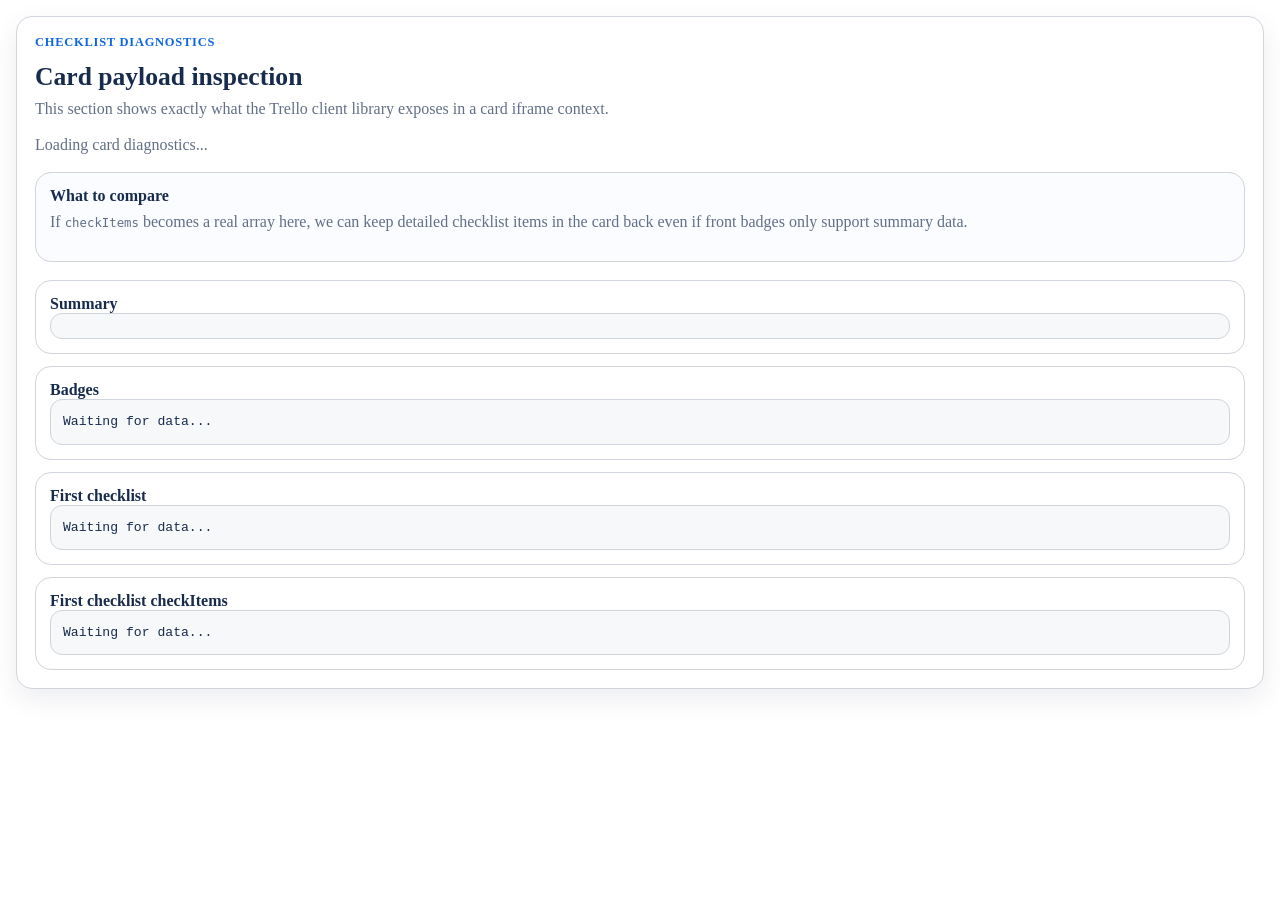
==== card-section.html @ 1b6725b1 "." ====
<!DOCTYPE html>
<html lang="en">
<head>
  <meta charset="UTF-8">
  <meta name="viewport" content="width=device-width, initial-scale=1.0">
  <title>Checklist Diagnostics</title>
  <link rel="stylesheet" href="https://p.trellocdn.com/power-up.css">
  <link rel="stylesheet" href="styles.css">
</head>
<body>
  <main id="content" class="powerup-shell">
    <section class="surface stack-lg">
      <header class="stack-sm">
        <p class="eyebrow">Checklist diagnostics</p>
        <h1>Card payload inspection</h1>
        <p class="quiet">This section shows exactly what the Trello client library exposes in a card iframe context.</p>
      </header>

      <p id="card-section-status" class="status-text" aria-live="polite">Loading card diagnostics...</p>

      <section class="callout stack-sm">
        <h2>What to compare</h2>
        <p class="quiet">If <code>checkItems</code> becomes a real array here, we can keep detailed checklist items in the card back even if front badges only support summary data.</p>
      </section>

      <section class="diagnostic-grid">
        <article class="nested-surface stack-sm">
          <h2>Summary</h2>
          <div id="card-section-summary" class="debug-block"></div>
        </article>

        <article class="nested-surface stack-sm">
          <h2>Badges</h2>
          <pre id="card-section-badges" class="debug-block">Waiting for data...</pre>
        </article>

        <article class="nested-surface stack-sm">
          <h2>First checklist</h2>
          <pre id="card-section-first-checklist" class="debug-block">Waiting for data...</pre>
        </article>

        <article class="nested-surface stack-sm">
          <h2>First checklist checkItems</h2>
          <pre id="card-section-check-items" class="debug-block">Waiting for data...</pre>
        </article>
      </section>
    </section>
  </main>

  <script src="https://p.trellocdn.com/power-up.min.js"></script>
  <script src="shared.js"></script>
  <script src="card-section.js"></script>
</body>
</html>
---- styles.css ----
:root {
  color-scheme: light dark;
  --page-bg: var(--ds-surface-raised, #ffffff);
  --page-panel: var(--ds-surface-overlay, #ffffff);
  --page-border: var(--ds-border, #d0d4db);
  --page-border-accent: var(--ds-border-accent-blue, #85b8ff);
  --page-text: var(--ds-text, #172b4d);
  --page-muted: var(--ds-text-subtle, #626f86);
  --page-accent: var(--ds-background-accent-blue-bolder, #0c66e4);
  --page-accent-soft: var(--ds-background-accent-blue-subtlest, #e9f2ff);
  --page-success: var(--ds-background-accent-green-bolder, #1f845a);
  --page-success-soft: var(--ds-background-accent-green-subtlest, #dcfff1);
  --page-warning: var(--ds-background-accent-yellow-subtler, #f5cd47);
  --page-warning-soft: var(--ds-background-accent-yellow-subtlest, #fff7d6);
  --page-danger: var(--ds-text-danger, #c9372c);
  --page-neutral-soft: var(--ds-background-neutral-subtle, #f7f8f9);
  --page-shadow: 0 10px 28px rgba(9, 30, 66, 0.08);
}

* {
  box-sizing: border-box;
}

body {
  margin: 0;
  color: var(--page-text);
  background: transparent;
}

body.connector-page {
  background:
    radial-gradient(circle at top right, rgba(12, 102, 228, 0.16), transparent 24%),
    linear-gradient(180deg, var(--page-neutral-soft), transparent 80%);
}

a {
  color: var(--page-accent);
}

code {
  font-size: 0.95em;
}

h1,
h2,
h3,
p,
ul,
ol {
  margin-top: 0;
}

h1 {
  margin-bottom: 8px;
  font-size: clamp(1.4rem, 2vw, 1.95rem);
}

h2 {
  margin-bottom: 0;
  font-size: 1rem;
}

h3 {
  margin-bottom: 0;
  font-size: 0.98rem;
}

.standalone-shell,
.powerup-shell {
  padding: 16px;
}

.standalone-shell {
  min-height: 100vh;
  display: grid;
  place-items: center;
}

.surface,
.nested-surface,
.summary-card,
.stat-card,
.callout {
  background: var(--page-panel);
  border: 1px solid var(--page-border);
  border-radius: 16px;
}

.surface {
  padding: 18px;
  box-shadow: var(--page-shadow);
}

.nested-surface,
.summary-card,
.callout {
  padding: 14px;
}

.nested-surface.is-complete,
.summary-card.is-complete {
  border-color: color-mix(in srgb, var(--page-success) 28%, var(--page-border));
}

.standalone-panel {
  width: min(720px, 100%);
}

.stack-xs > * + * {
  margin-top: 4px;
}

.stack-sm > * + * {
  margin-top: 8px;
}

.stack-md > * + * {
  margin-top: 12px;
}

.stack-lg > * + * {
  margin-top: 18px;
}

.eyebrow {
  color: var(--page-accent);
  font-size: 0.78rem;
  font-weight: 700;
  letter-spacing: 0.06em;
  text-transform: uppercase;
}

.quiet {
  color: var(--page-muted);
}

.setup-list {
  margin-bottom: 0;
  padding-left: 18px;
}

.section-heading {
  display: flex;
  align-items: center;
  justify-content: space-between;
  gap: 12px;
}

.wrap-heading {
  flex-wrap: wrap;
}

.button-row,
.compact-row {
  display: flex;
  flex-wrap: wrap;
  gap: 8px;
}

.grow {
  flex: 1 1 280px;
}

.form-grid,
.summary-toolbar {
  display: grid;
  gap: 12px;
}

.form-grid {
  grid-template-columns: repeat(auto-fit, minmax(220px, 1fr));
}

.summary-toolbar {
  grid-template-columns: minmax(0, 1fr) 220px;
  align-items: end;
}

.checkbox-row {
  display: flex;
  gap: 10px;
  align-items: flex-start;
}

.settings-grid {
  display: grid;
  gap: 12px;
}

.settings-grid.is-disabled {
  opacity: 0.55;
}

.checkbox-row input {
  margin-top: 2px;
}

.pill {
  display: inline-flex;
  align-items: center;
  justify-content: center;
  min-height: 28px;
  padding: 4px 10px;
  border-radius: 999px;
  background: var(--page-neutral-soft);
  color: var(--page-muted);
  font-size: 0.82rem;
  font-weight: 600;
  white-space: nowrap;
}

.pill-success,
.pill-green {
  background: var(--page-success-soft);
  color: var(--page-success);
}

.pill-warning,
.pill-yellow {
  background: var(--page-warning-soft);
  color: color-mix(in srgb, var(--page-text) 68%, var(--page-warning));
}

.pill-blue {
  background: var(--page-accent-soft);
  color: var(--page-accent);
}

.pill-light-gray {
  background: var(--page-neutral-soft);
  color: var(--page-muted);
}

.status-text {
  margin-bottom: 0;
  color: var(--page-muted);
}

.status-text.success {
  color: var(--page-success);
}

.status-text.error {
  color: var(--page-danger);
}

.status-text.warning,
.status-text.pending {
  color: var(--page-muted);
}

.progress-track {
  overflow: hidden;
  width: 100%;
  height: 8px;
  border-radius: 999px;
  background: var(--page-neutral-soft);
}

.progress-fill {
  display: block;
  height: 100%;
  border-radius: inherit;
  background: linear-gradient(90deg, #0c66e4 0%, #1f845a 100%);
  width: 0;
}

.callout {
  background: color-mix(in srgb, var(--page-panel) 76%, var(--page-accent-soft));
}

.warning-callout {
  background: color-mix(in srgb, var(--page-panel) 76%, var(--page-warning-soft));
  border-color: color-mix(in srgb, var(--page-warning) 40%, var(--page-border));
}

.stat-grid {
  display: grid;
  grid-template-columns: repeat(auto-fit, minmax(140px, 1fr));
  gap: 10px;
}

.stat-card {
  padding: 12px;
}

.stat-label {
  display: block;
  margin-bottom: 6px;
  color: var(--page-muted);
  font-size: 0.82rem;
}

.stat-value {
  font-size: 1.35rem;
}

.stat-blue {
  border-color: color-mix(in srgb, var(--page-accent) 24%, var(--page-border));
}

.stat-green {
  border-color: color-mix(in srgb, var(--page-success) 24%, var(--page-border));
}

.check-item-list {
  list-style: none;
  margin: 0;
  padding: 0;
  display: grid;
  gap: 8px;
}

.dense-list {
  gap: 6px;
}

.check-item {
  display: flex;
  flex-wrap: wrap;
  align-items: center;
  justify-content: space-between;
  gap: 8px;
  padding: 10px 12px;
  border-radius: 12px;
  background: var(--page-neutral-soft);
}

.check-item.is-complete {
  opacity: 0.78;
}

.check-item-row {
  display: flex;
  flex-wrap: wrap;
  gap: 8px;
  align-items: center;
}

.check-state,
.meta-chip {
  display: inline-flex;
  align-items: center;
  min-height: 24px;
  padding: 2px 8px;
  border-radius: 999px;
  background: var(--page-panel);
  border: 1px solid var(--page-border);
  color: var(--page-muted);
  font-size: 0.78rem;
}

.check-name {
  font-size: 0.92rem;
}

.check-item.is-complete .check-name {
  text-decoration: line-through;
}

.empty-state {
  padding: 18px;
  border-radius: 14px;
  background: var(--page-neutral-soft);
  border: 1px dashed var(--page-border-accent);
}

.compact-empty {
  padding: 14px;
}

.dense-group > * + * {
  margin-top: 10px;
}

.diagnostic-grid {
  display: grid;
  gap: 12px;
}

.debug-block {
  margin: 0;
  padding: 12px;
  border-radius: 12px;
  background: var(--page-neutral-soft);
  border: 1px solid var(--page-border);
  font-family: ui-monospace, SFMono-Regular, SFMono-Regular, Consolas, "Liberation Mono", Menlo, monospace;
  font-size: 0.82rem;
  line-height: 1.45;
  white-space: pre-wrap;
  overflow-wrap: anywhere;
}

@media (max-width: 720px) {
.summary-toolbar {
    grid-template-columns: 1fr;
  }

  .standalone-shell,
  .powerup-shell {
    padding: 12px;
  }
}
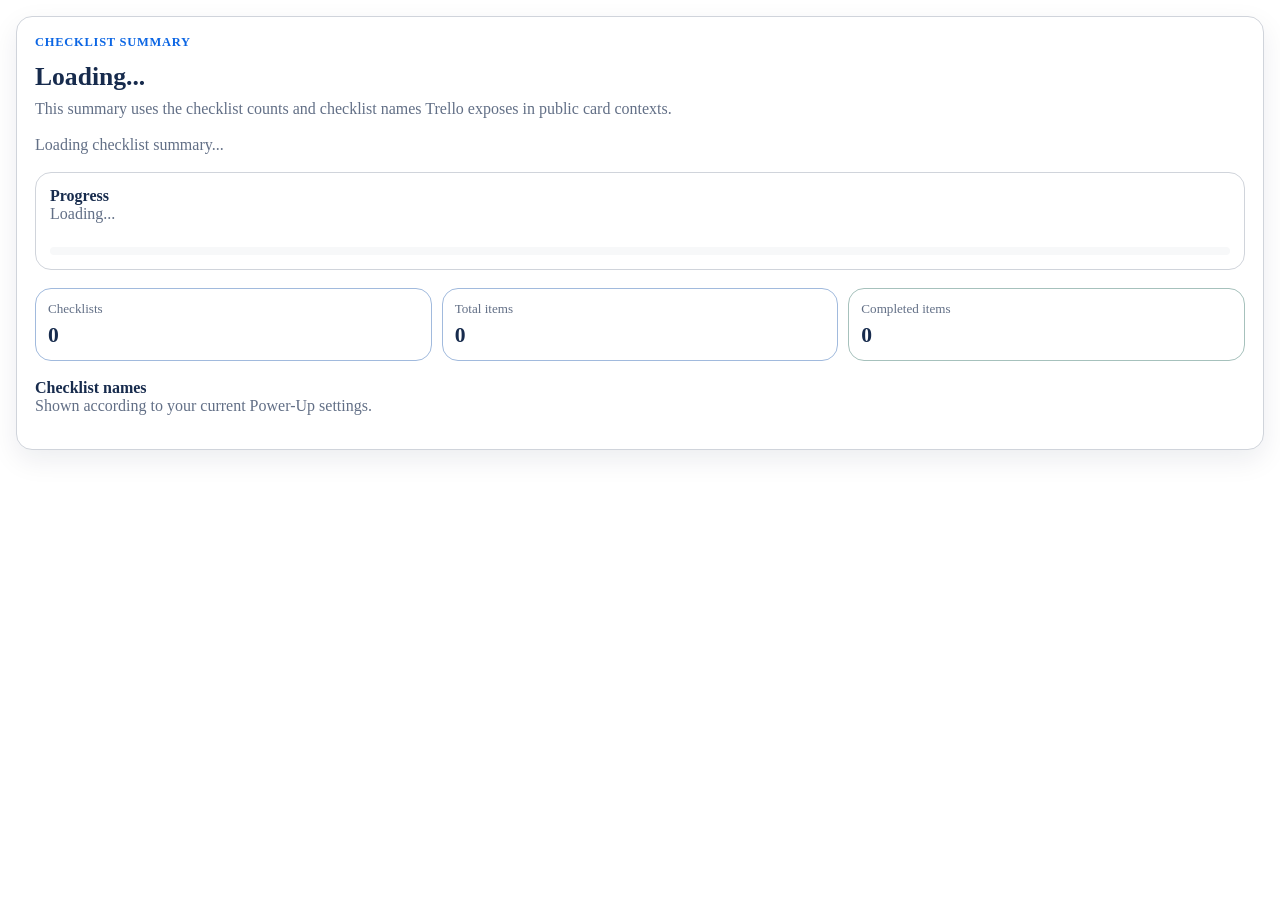
==== commit d1360006: "." ====
--- a/card-section.html
+++ b/card-section.html
@@ -3,7 +3,7 @@
 <head>
   <meta charset="UTF-8">
   <meta name="viewport" content="width=device-width, initial-scale=1.0">
-  <title>Checklist Diagnostics</title>
+  <title>Checklist Summary</title>
   <link rel="stylesheet" href="https://p.trellocdn.com/power-up.css">
   <link rel="stylesheet" href="styles.css">
 </head>
@@ -11,38 +11,50 @@
   <main id="content" class="powerup-shell">
     <section class="surface stack-lg">
       <header class="stack-sm">
-        <p class="eyebrow">Checklist diagnostics</p>
-        <h1>Card payload inspection</h1>
-        <p class="quiet">This section shows exactly what the Trello client library exposes in a card iframe context.</p>
+        <p class="eyebrow">Checklist summary</p>
+        <h1 id="card-section-card-name">Loading...</h1>
+        <p class="quiet">This summary uses the checklist counts and checklist names Trello exposes in public card contexts.</p>
       </header>
 
-      <p id="card-section-status" class="status-text" aria-live="polite">Loading card diagnostics...</p>
+      <p id="card-section-status" class="status-text" aria-live="polite">Loading checklist summary...</p>
 
-      <section class="callout stack-sm">
-        <h2>What to compare</h2>
-        <p class="quiet">If <code>checkItems</code> becomes a real array here, we can keep detailed checklist items in the card back even if front badges only support summary data.</p>
+      <section class="summary-card stack-sm">
+        <div class="section-heading wrap-heading">
+          <div>
+            <h2>Progress</h2>
+            <p id="card-section-progress" class="quiet">Loading...</p>
+          </div>
+        </div>
+        <div class="progress-track">
+          <span id="card-section-progress-bar" class="progress-fill"></span>
+        </div>
       </section>
 
-      <section class="diagnostic-grid">
-        <article class="nested-surface stack-sm">
-          <h2>Summary</h2>
-          <div id="card-section-summary" class="debug-block"></div>
+      <section class="stat-grid">
+        <article class="stat-card stat-blue">
+          <span class="stat-label">Checklists</span>
+          <strong id="card-section-checklist-count" class="stat-value">0</strong>
         </article>
+        <article class="stat-card stat-blue">
+          <span class="stat-label">Total items</span>
+          <strong id="card-section-total-items" class="stat-value">0</strong>
+        </article>
+        <article class="stat-card stat-green">
+          <span class="stat-label">Completed items</span>
+          <strong id="card-section-complete-items" class="stat-value">0</strong>
+        </article>
+      </section>
 
-        <article class="nested-surface stack-sm">
-          <h2>Badges</h2>
-          <pre id="card-section-badges" class="debug-block">Waiting for data...</pre>
-        </article>
+      <section class="stack-sm">
+        <div class="section-heading wrap-heading">
+          <div>
+            <h2>Checklist names</h2>
+            <p class="quiet">Shown according to your current Power-Up settings.</p>
+          </div>
+        </div>
 
-        <article class="nested-surface stack-sm">
-          <h2>First checklist</h2>
-          <pre id="card-section-first-checklist" class="debug-block">Waiting for data...</pre>
-        </article>
-
-        <article class="nested-surface stack-sm">
-          <h2>First checklist checkItems</h2>
-          <pre id="card-section-check-items" class="debug-block">Waiting for data...</pre>
-        </article>
+        <p id="card-section-empty" class="empty-state compact-empty" hidden></p>
+        <ul id="card-section-checklist-list" class="check-item-list dense-list"></ul>
       </section>
     </section>
   </main>
